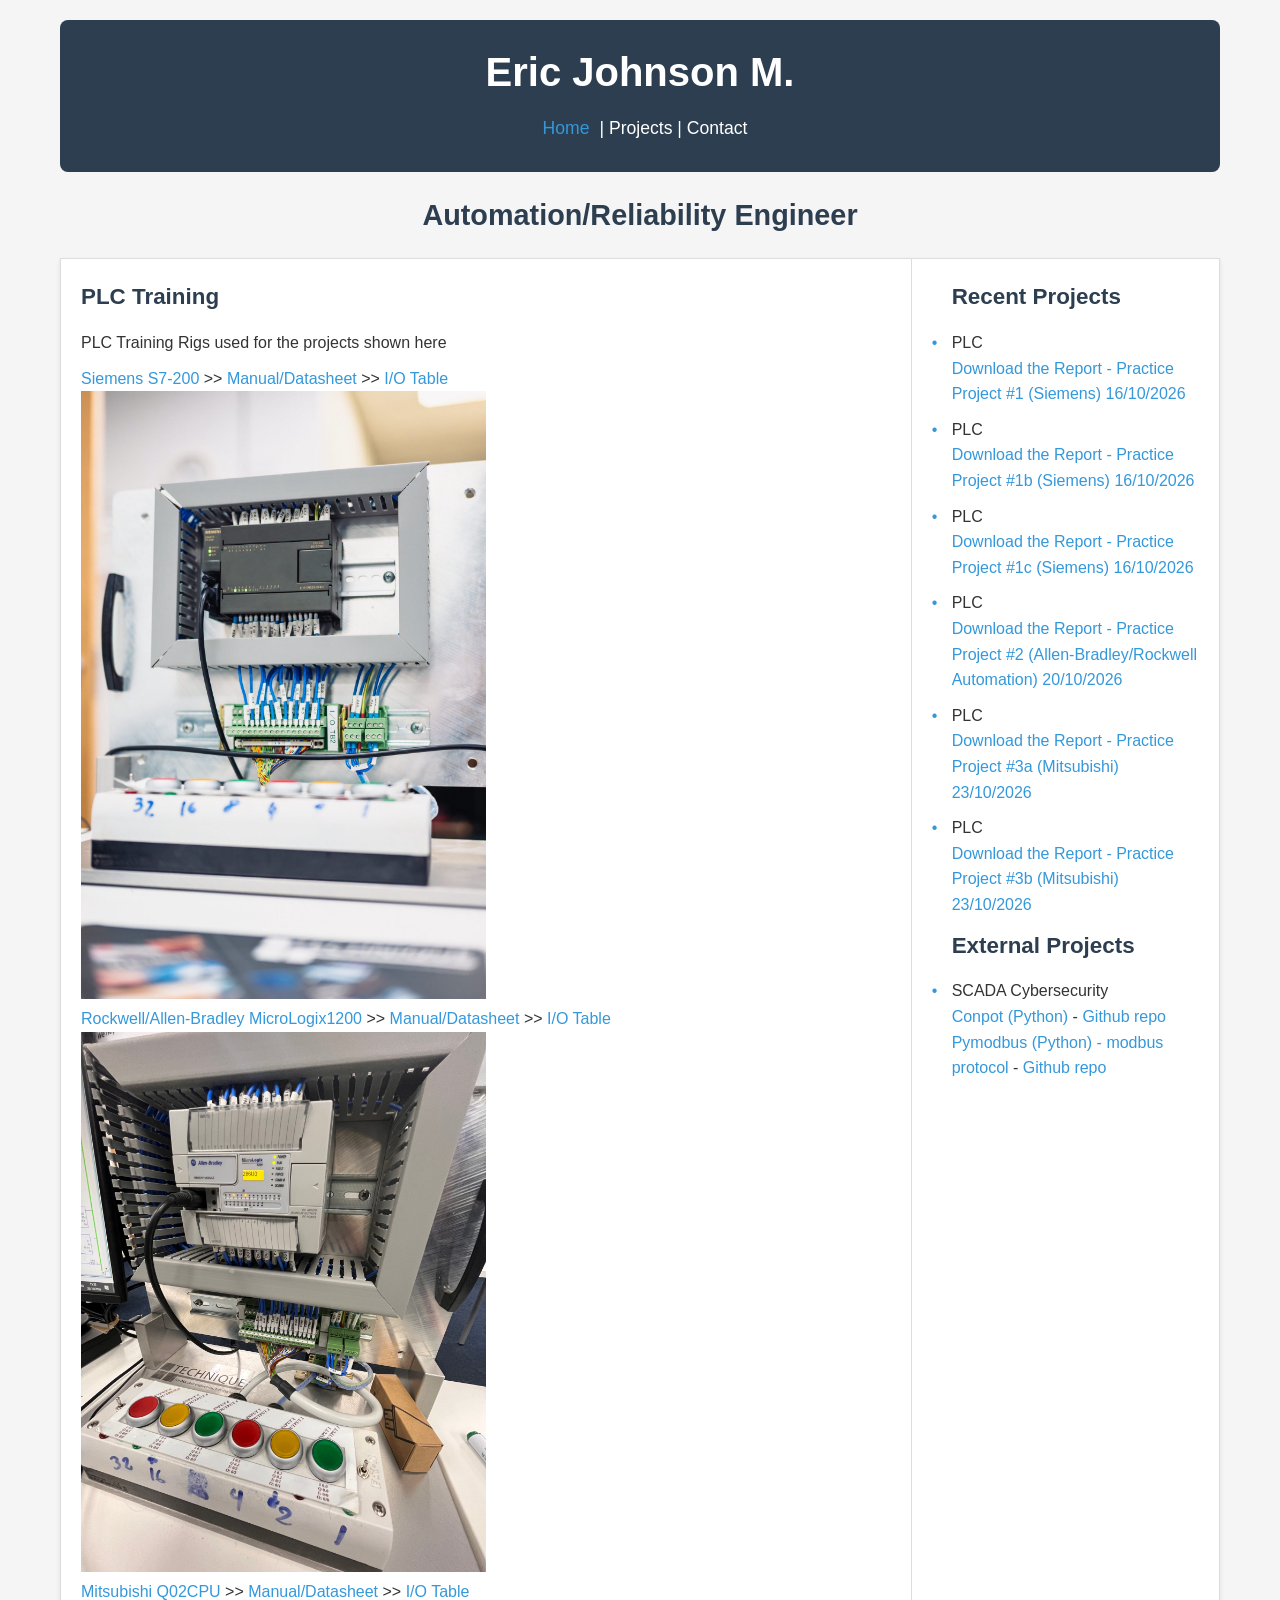
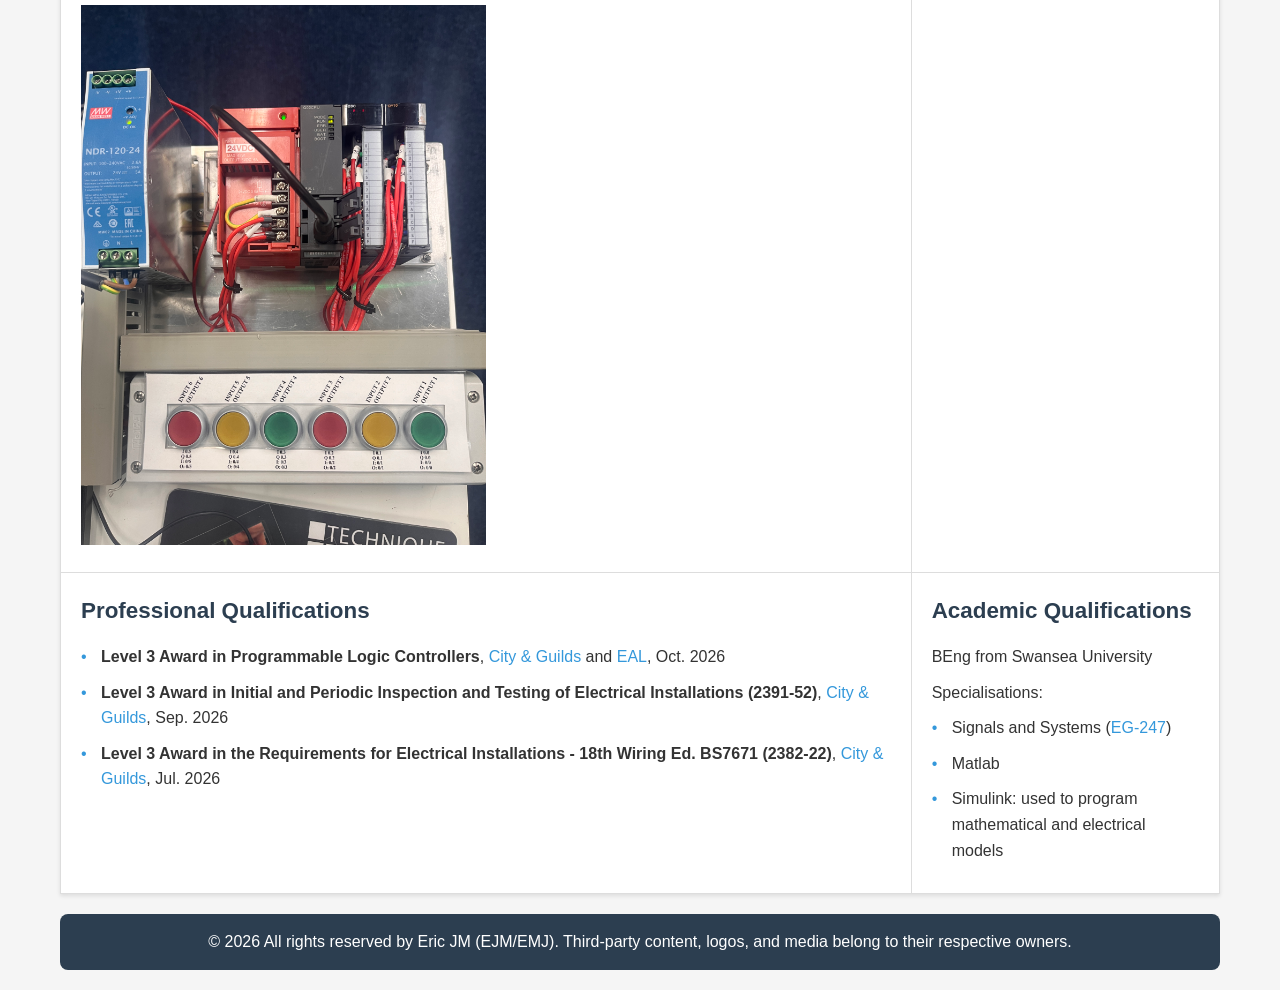
==== index.html @ ef39abb8 "Update index.html" ====
<!DOCTYPE html>
<html>
<head>
    <meta charset="UTF-8">
    <meta name="viewport" content="width=device-width, initial-scale=1.0">
    <title>Portfolio of Eric Johnson M.</title>
    <link rel="stylesheet" href="styles.css">
</head>
<body>
    <header>
        <h1 style="text-align:center;">Eric Johnson M.</h1>
        <p style="text-align:center;"><a href="#">Home</a>| Projects | Contact</p>
	<link rel="icon" type="image/png" href="/favicon-96x96.png" sizes="96x96" />
	<link rel="icon" type="image/svg+xml" href="/favicon.svg" />
	<link rel="shortcut icon" href="/favicon.ico" />
	<link rel="apple-touch-icon" sizes="180x180" href="/apple-touch-icon.png" />
	<meta name="apple-mobile-web-app-title" content="Eric JM" />
	<link rel="manifest" href="/site.webmanifest" />
    </header>
    <h2 style="text-align:center;">Automation/Reliability Engineer</h2>
    <table border="1" width="100%">
        <tr>
            <td>
 		<h3>PLC Training</h3>
		<p>PLC Training Rigs used for the projects shown here</p>
		<a href="\img\plc_S_rig1.jpeg" target="_blank"> Siemens S7-200</a> >><a href="\PLC\datasheets\s7200_system_manual_en-US.pdf" target="_blank"> Manual/Datasheet</a>
		 >><a href="\PLC\training\Mitsubishi\I_O_table_S.pdf" target="_blank"> I/O Table</a>
		<br>
		<a href="\img\plc_S_rig1.jpeg" target="_blank">
    		    <img src="\img\plc_S_rig1.jpeg" alt="PLC testing rig for a Siemens S7-200" style="max-width:50%;height:auto;">
		</a>
		<br>
		<a href="\img\plc_AB_rig2.jpg" target="_blank"> Rockwell/Allen-Bradley MicroLogix1200</a> >><a href="\PLC\datasheets\1762-um001_-en-p.pdf" target="_blank"> Manual/Datasheet</a>
		 >><a href="\PLC\training\Mitsubishi\I_O_table__AB.pdf" target="_blank"> I/O Table</a>
		<br>
		<a href="\img\plc_AB_rig2.jpg" target="_blank">
		    <img src="\img\plc_AB_rig2.jpg" alt="PLC testing rig for an Allen-Bradley PLC" style="max-width:50%;height:auto;">
		</a>
		<br>
		<a href="\img\plc_M_rig3.jpg" target="_blank"> Mitsubishi Q02CPU</a> >><a href="\PLC\datasheets\ib0800084p.pdf" target="_blank"> Manual/Datasheet</a>
		 >><a href="\PLC\training\Mitsubishi\I_O_table_M.pdf" target="_blank"> I/O Table</a>
		<br>
		<a href="\img\plc_M_rig3.jpg" target="_blank">
		    <img src="\img\plc_M_rig3.jpg" alt="PLC testing rig for a Mitsubishi PLC" style="max-width:50%;height:auto;">
		</a>
            </td>
            <td>
		<ul>
                <h3>Recent Projects</h3>
                <li>PLC <br><a href="\PLC\training\SIEMENS_STEP7_MICROWIN\S_report1.pdf" target="_blank">Download the Report - Practice Project #1 (Siemens) 16/10/2026</a></li>
                <li>PLC <br><a href="\PLC\training\SIEMENS_STEP7_MICROWIN\S_report1b.pdf" target="_blank">Download the Report - Practice Project #1b (Siemens) 16/10/2026</a></li>
                <li>PLC <br><a href="\PLC\training\SIEMENS_STEP7_MICROWIN\S_report1c.pdf" target="_blank">Download the Report - Practice Project #1c (Siemens) 16/10/2026</a></li>
                <li>PLC <br><a href="\PLC\training\AllenB_RSLogix500/AB_report1.pdf" target="_blank">Download the Report - Practice Project #2 (Allen-Bradley/Rockwell Automation) 20/10/2026</a></li>
		</a>
                <li>PLC <br><a href="\PLC\training\Mitsubishi\M_report1.pdf" target="_blank">Download the Report - Practice Project #3a (Mitsubishi) 23/10/2026</a></li>
                <li>PLC <br><a href="\PLC\training\Mitsubishi\M_report2.pdf" target="_blank">Download the Report - Practice Project #3b (Mitsubishi) 23/10/2026</a></li>
		</a>
                <h3>External Projects</h3>
                <li>SCADA Cybersecurity<br><a href="http://conpot.org/" target="_blank">Conpot (Python)</a> - <a href="https://github.com/mushorg/conpot" target="_blank">Github repo</a>
                <br><a href="https://pyscada.readthedocs.io/en/main/" target="_blank">Pymodbus (Python) - modbus protocol</a> - <a href="https://github.com/pyscada/" target="_blank">Github repo</a></li>
		</ul>
            </td>
        </tr>
        <tr>
            <td>
                <h3>Professional Qualifications</h3>
                <ul>
                    <li><b>Level 3 Award in Programmable Logic Controllers</b>, <a href="https://www.cityandguilds.com/" target="_blank">City & Guilds</a> and <a href="https://eal.org.uk/qualifications/eal-level-3-award-in-programmable-logic-controllers-plc" target="_blank">EAL</a>, Oct. 2026 </li>
		    <li><b>Level 3 Award in Initial and Periodic Inspection and Testing of Electrical Installations (2391-52)</b>, <a href="https://www.cityandguilds.com/" target="_blank">City & Guilds</a>, Sep. 2026 </li>
		    <li><b>Level 3 Award in the Requirements for Electrical Installations - 18th Wiring Ed. BS7671 (2382-22)</b>, <a href="https://www.cityandguilds.com/" target="_blank">City & Guilds</a>, Jul. 2026 </li>
                </ul>
            </td>
            <td>
                <h3>Academic Qualifications</h3>
                <p>BEng from Swansea University</p>
                <p>Specialisations:</p>
                <ul>
                    <li>Signals and Systems (<a href="https://github.com/cpjobling/EG-247-Resources" target="_blank">EG-247</a>)</li>
                    <li>Matlab</li>
                    <li>Simulink: used to program mathematical and electrical models</li>
                </ul>
            </td>
        </tr>
    </table>
    <footer style="text-align:center;">
        © 2026 All rights reserved by Eric JM (EJM/EMJ). Third-party content, logos, and media belong to their respective owners.
    </footer>
</body>
</html>
---- styles.css ----
/* Reset default margins and paddings */
* {
    margin: 0;
    padding: 0;
    box-sizing: border-box;
}

/* Body styling */
body {
    font-family: 'Arial', sans-serif;
    line-height: 1.6;
    color: #333;
    background-color: #f5f5f5;
    max-width: 1200px;
    margin: 0 auto;
    padding: 20px;
}

/* Header styling */
header {
    background-color: #2c3e50;
    color: white;
    padding: 20px;
    border-radius: 8px;
    margin-bottom: 20px;
}

header h1 {
    font-size: 2.5em;
    margin-bottom: 10px;
}

header p {
    font-size: 1.1em;
}

header p a {
    color: #3498db;
    text-decoration: none;
    margin: 0 10px;
    transition: color 0.3s;
}

header p a:hover {
    color: #2980b9;
}

/* Main heading */
h2 {
    color: #2c3e50;
    margin: 20px 0;
    font-size: 1.8em;
}

/* Table styling */
table {
    width: 100%;
    border-collapse: collapse;
    margin-bottom: 20px;
    background-color: white;
    box-shadow: 0 2px 4px rgba(0,0,0,0.1);
}

table td {
    padding: 20px;
    vertical-align: top;
    border: 1px solid #ddd;
}

h3 {
    color: #2c3e50;
    margin-bottom: 15px;
    font-size: 1.4em;
}

/* List styling */
ul {
    list-style-type: none;
    padding-left: 20px;
}

ul li {
    margin-bottom: 10px;
    position: relative;
}

ul li::before {
    content: '•';
    color: #3498db;
    position: absolute;
    left: -20px;
}

/* Links */
a {
    color: #3498db;
    text-decoration: none;
    transition: color 0.3s;
}

a:hover {
    color: #2980b9;
    text-decoration: underline;
}

/* Paragraph spacing */
p {
    margin-bottom: 10px;
}

/* Footer styling */
footer {
    background-color: #2c3e50;
    color: white;
    padding: 15px;
    border-radius: 8px;
    margin-top: 20px;
}

/* Responsive design */
@media (max-width: 768px) {
    table {
        display: block;
    }
    
    table tr {
        display: block;
        margin-bottom: 20px;
    }
    
    table td {
        display: block;
        border: none;
        border-bottom: 1px solid #ddd;
    }
    
    header h1 {
        font-size: 2em;
    }
    
    h2 {
        font-size: 1.5em;
    }
    
    h3 {
        font-size: 1.2em;
    }

.fit-picture {
  width: 250px;
}

}
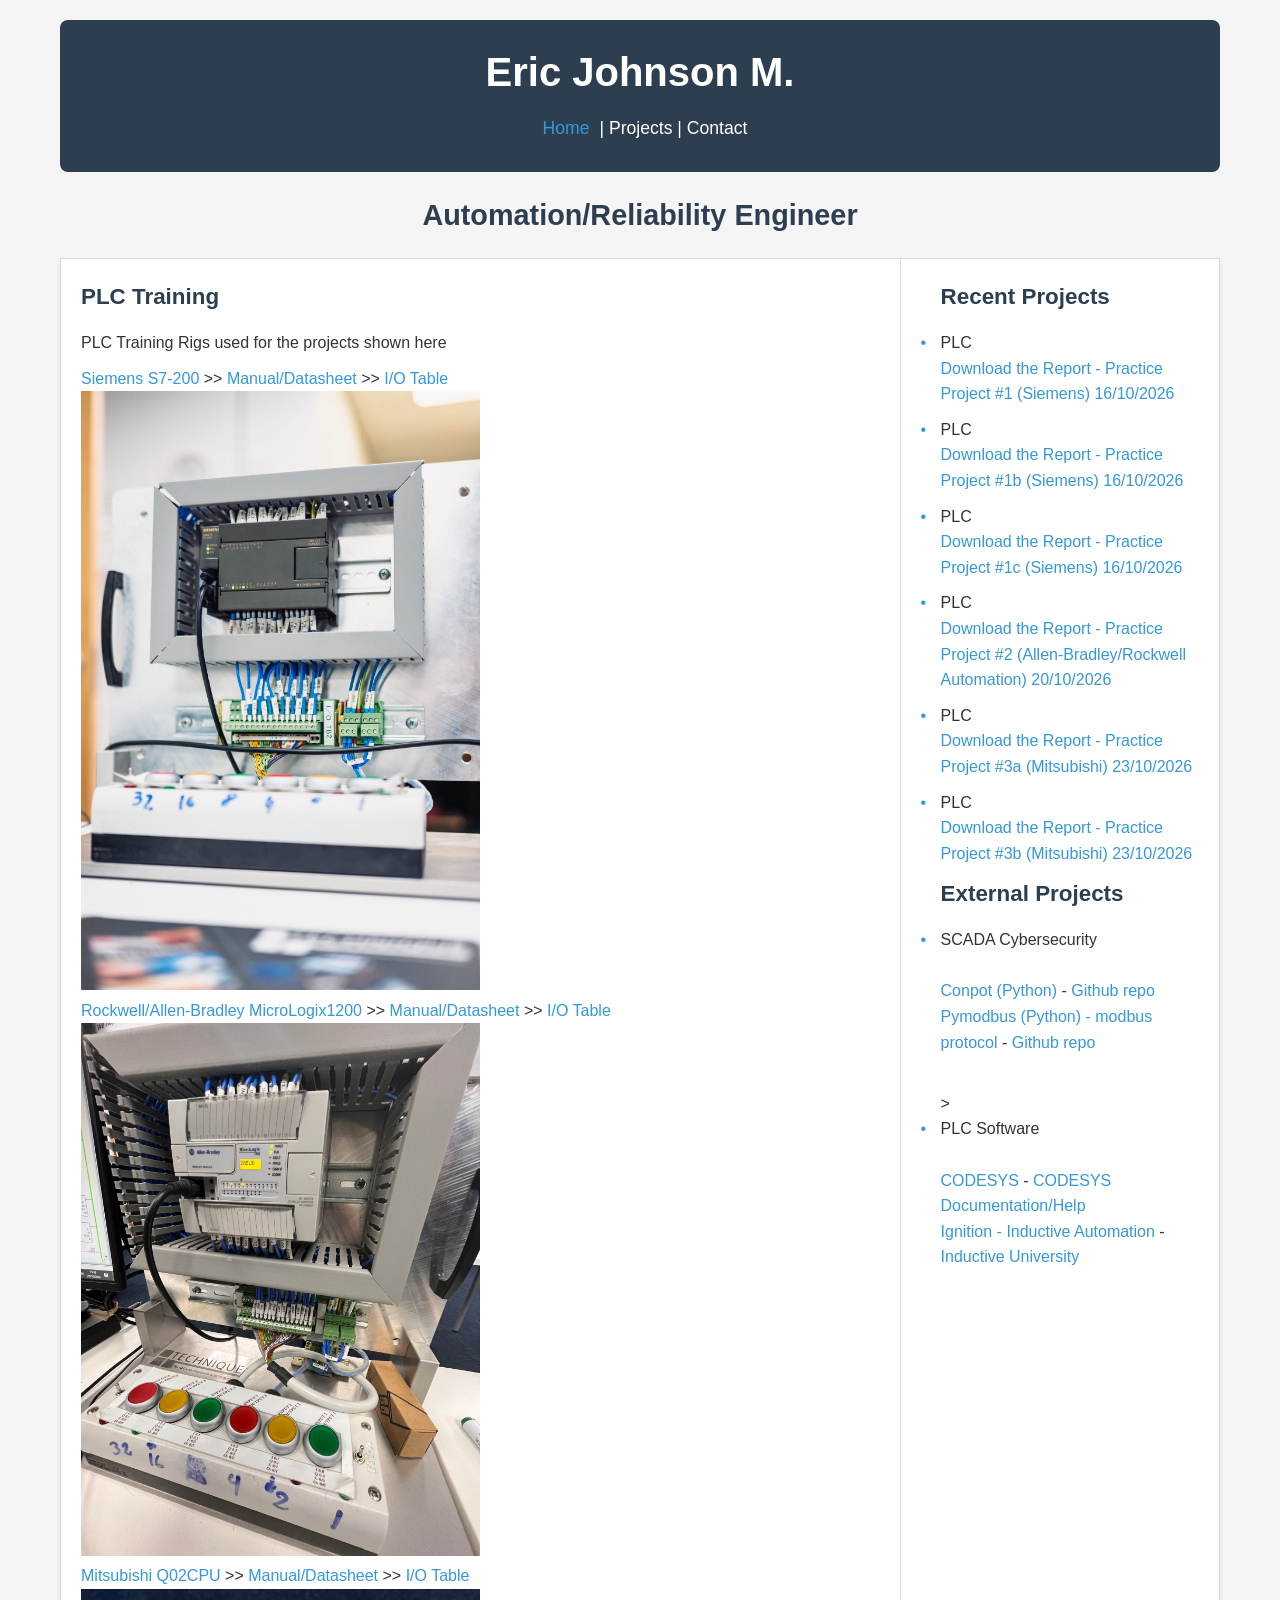
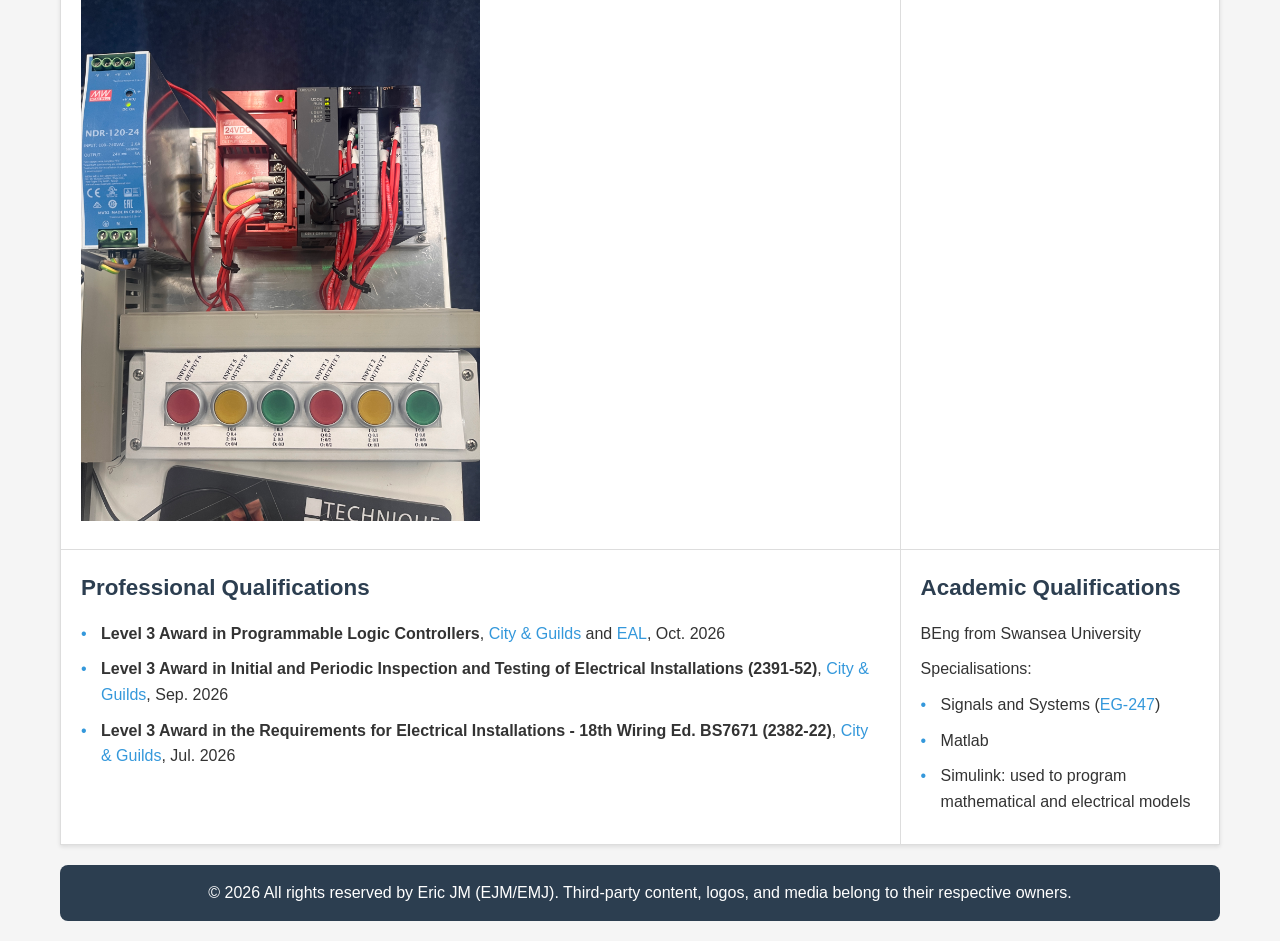
==== commit 0cb03450: "Update index.html" ====
--- a/index.html
+++ b/index.html
@@ -24,14 +24,14 @@
  		<h3>PLC Training</h3>
 		<p>PLC Training Rigs used for the projects shown here</p>
 		<a href="\img\plc_S_rig1.jpeg" target="_blank"> Siemens S7-200</a> >><a href="\PLC\datasheets\s7200_system_manual_en-US.pdf" target="_blank"> Manual/Datasheet</a>
-		 >><a href="\PLC\training\Mitsubishi\I_O_table_S.pdf" target="_blank"> I/O Table</a>
+		 >><a href="/PLC/training/SIEMENS_STEP7_MICROWIN/I_O_table_S.pdf" target="_blank"> I/O Table</a>
 		<br>
 		<a href="\img\plc_S_rig1.jpeg" target="_blank">
     		    <img src="\img\plc_S_rig1.jpeg" alt="PLC testing rig for a Siemens S7-200" style="max-width:50%;height:auto;">
 		</a>
 		<br>
 		<a href="\img\plc_AB_rig2.jpg" target="_blank"> Rockwell/Allen-Bradley MicroLogix1200</a> >><a href="\PLC\datasheets\1762-um001_-en-p.pdf" target="_blank"> Manual/Datasheet</a>
-		 >><a href="\PLC\training\Mitsubishi\I_O_table__AB.pdf" target="_blank"> I/O Table</a>
+		 >><a href="PLC/training/AllenB_RSLogix500/I_O_table__AB.pdf" target="_blank"> I/O Table</a>
 		<br>
 		<a href="\img\plc_AB_rig2.jpg" target="_blank">
 		    <img src="\img\plc_AB_rig2.jpg" alt="PLC testing rig for an Allen-Bradley PLC" style="max-width:50%;height:auto;">
@@ -56,8 +56,11 @@
                 <li>PLC <br><a href="\PLC\training\Mitsubishi\M_report2.pdf" target="_blank">Download the Report - Practice Project #3b (Mitsubishi) 23/10/2026</a></li>
 		</a>
                 <h3>External Projects</h3>
-                <li>SCADA Cybersecurity<br><a href="http://conpot.org/" target="_blank">Conpot (Python)</a> - <a href="https://github.com/mushorg/conpot" target="_blank">Github repo</a>
+                <li>SCADA Cybersecurity<br><br><a href="http://conpot.org/" target="_blank">Conpot (Python)</a> - <a href="https://github.com/mushorg/conpot" target="_blank">Github repo</a>
                 <br><a href="https://pyscada.readthedocs.io/en/main/" target="_blank">Pymodbus (Python) - modbus protocol</a> - <a href="https://github.com/pyscada/" target="_blank">Github repo</a></li>
+                <br>>
+                <li>PLC Software<br><br><a href="https://www.codesys.com/" target="_blank">CODESYS</a> - <a href="https://www.helpme-codesys.com/" target="_blank">CODESYS Documentation/Help</a>
+                <br><a href="https://inductiveautomation.com/" target="_blank">Ignition - Inductive Automation</a> - <a href="https://inductiveuniversity.com/courses/ignition/ignition-overview/8.3" target="_blank">Inductive University</a></li>
 		</ul>
             </td>
         </tr>
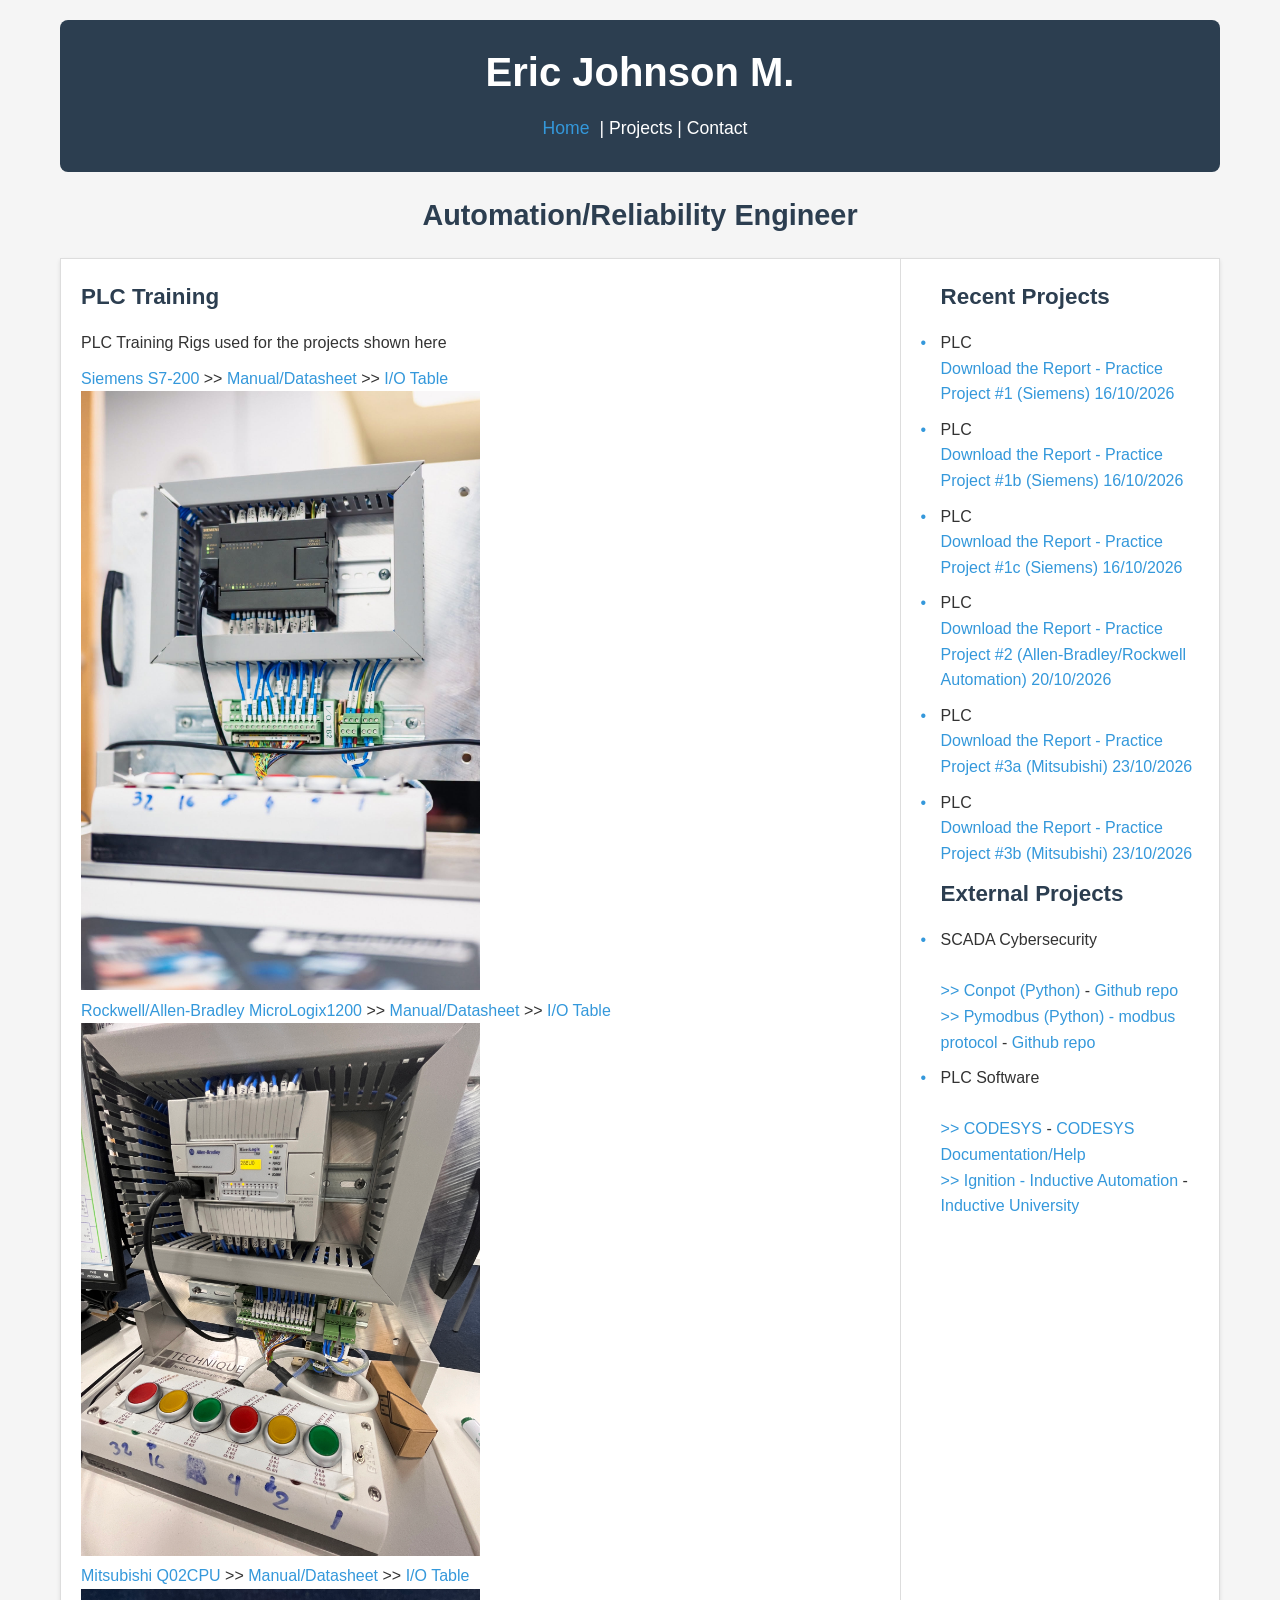
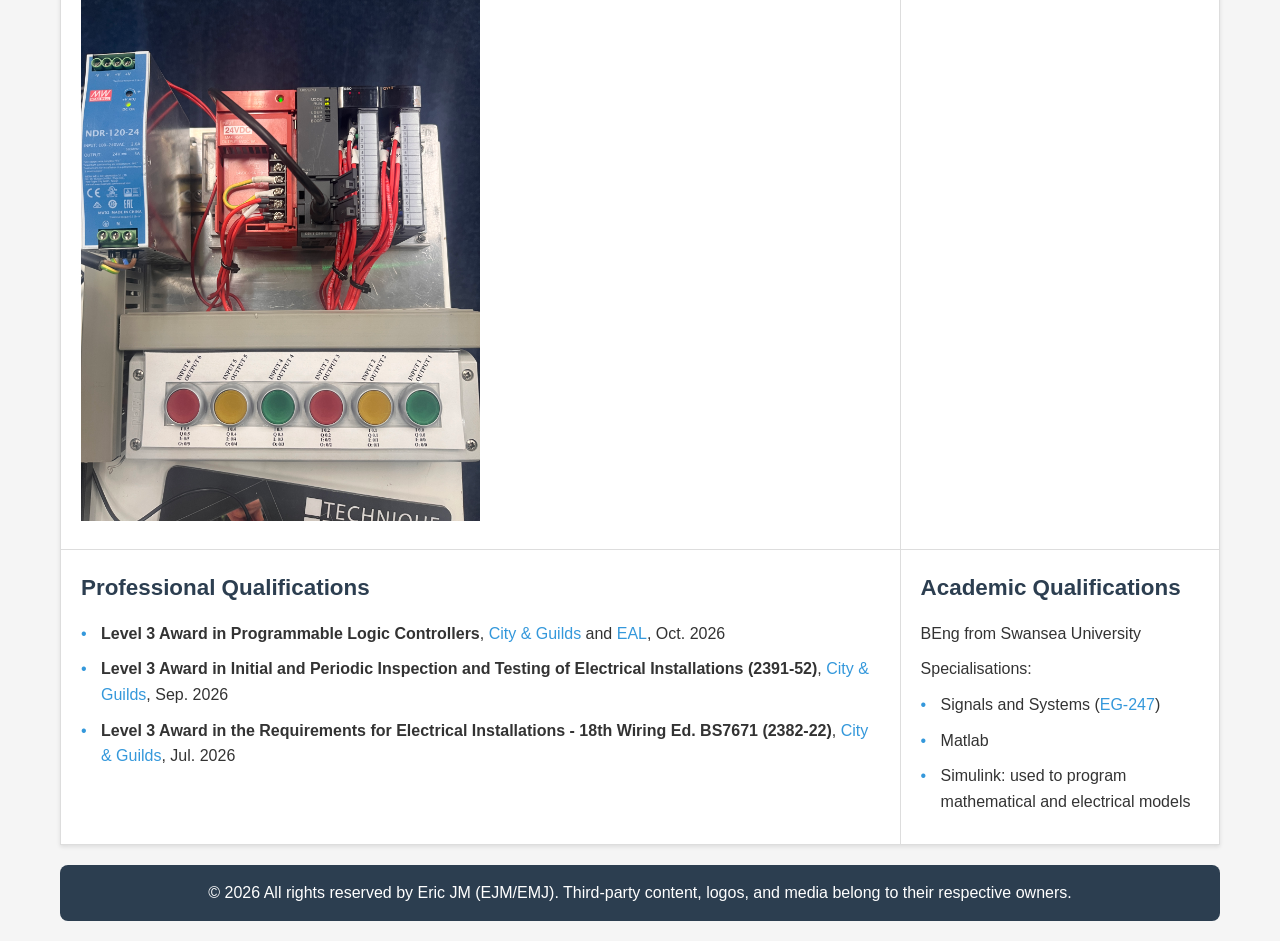
==== commit 59b1b31c: "Update index.html" ====
--- a/index.html
+++ b/index.html
@@ -56,11 +56,10 @@
                 <li>PLC <br><a href="\PLC\training\Mitsubishi\M_report2.pdf" target="_blank">Download the Report - Practice Project #3b (Mitsubishi) 23/10/2026</a></li>
 		</a>
                 <h3>External Projects</h3>
-                <li>SCADA Cybersecurity<br><br><a href="http://conpot.org/" target="_blank">Conpot (Python)</a> - <a href="https://github.com/mushorg/conpot" target="_blank">Github repo</a>
-                <br><a href="https://pyscada.readthedocs.io/en/main/" target="_blank">Pymodbus (Python) - modbus protocol</a> - <a href="https://github.com/pyscada/" target="_blank">Github repo</a></li>
-                <br>>
-                <li>PLC Software<br><br><a href="https://www.codesys.com/" target="_blank">CODESYS</a> - <a href="https://www.helpme-codesys.com/" target="_blank">CODESYS Documentation/Help</a>
-                <br><a href="https://inductiveautomation.com/" target="_blank">Ignition - Inductive Automation</a> - <a href="https://inductiveuniversity.com/courses/ignition/ignition-overview/8.3" target="_blank">Inductive University</a></li>
+                <li>SCADA Cybersecurity<br><br><a href="http://conpot.org/" target="_blank">>> Conpot (Python)</a> - <a href="https://github.com/mushorg/conpot" target="_blank">Github repo</a>
+                <br><a href="https://pyscada.readthedocs.io/en/main/" target="_blank">>> Pymodbus (Python) - modbus protocol</a> - <a href="https://github.com/pyscada/" target="_blank">Github repo</a></li>
+                <li>PLC Software<br><br><a href="https://www.codesys.com/" target="_blank">>> CODESYS</a> - <a href="https://www.helpme-codesys.com/" target="_blank">CODESYS Documentation/Help</a>
+                <br><a href="https://inductiveautomation.com/" target="_blank">>> Ignition - Inductive Automation</a> - <a href="https://inductiveuniversity.com/courses/ignition/ignition-overview/8.3" target="_blank">Inductive University</a></li>
 		</ul>
             </td>
         </tr>
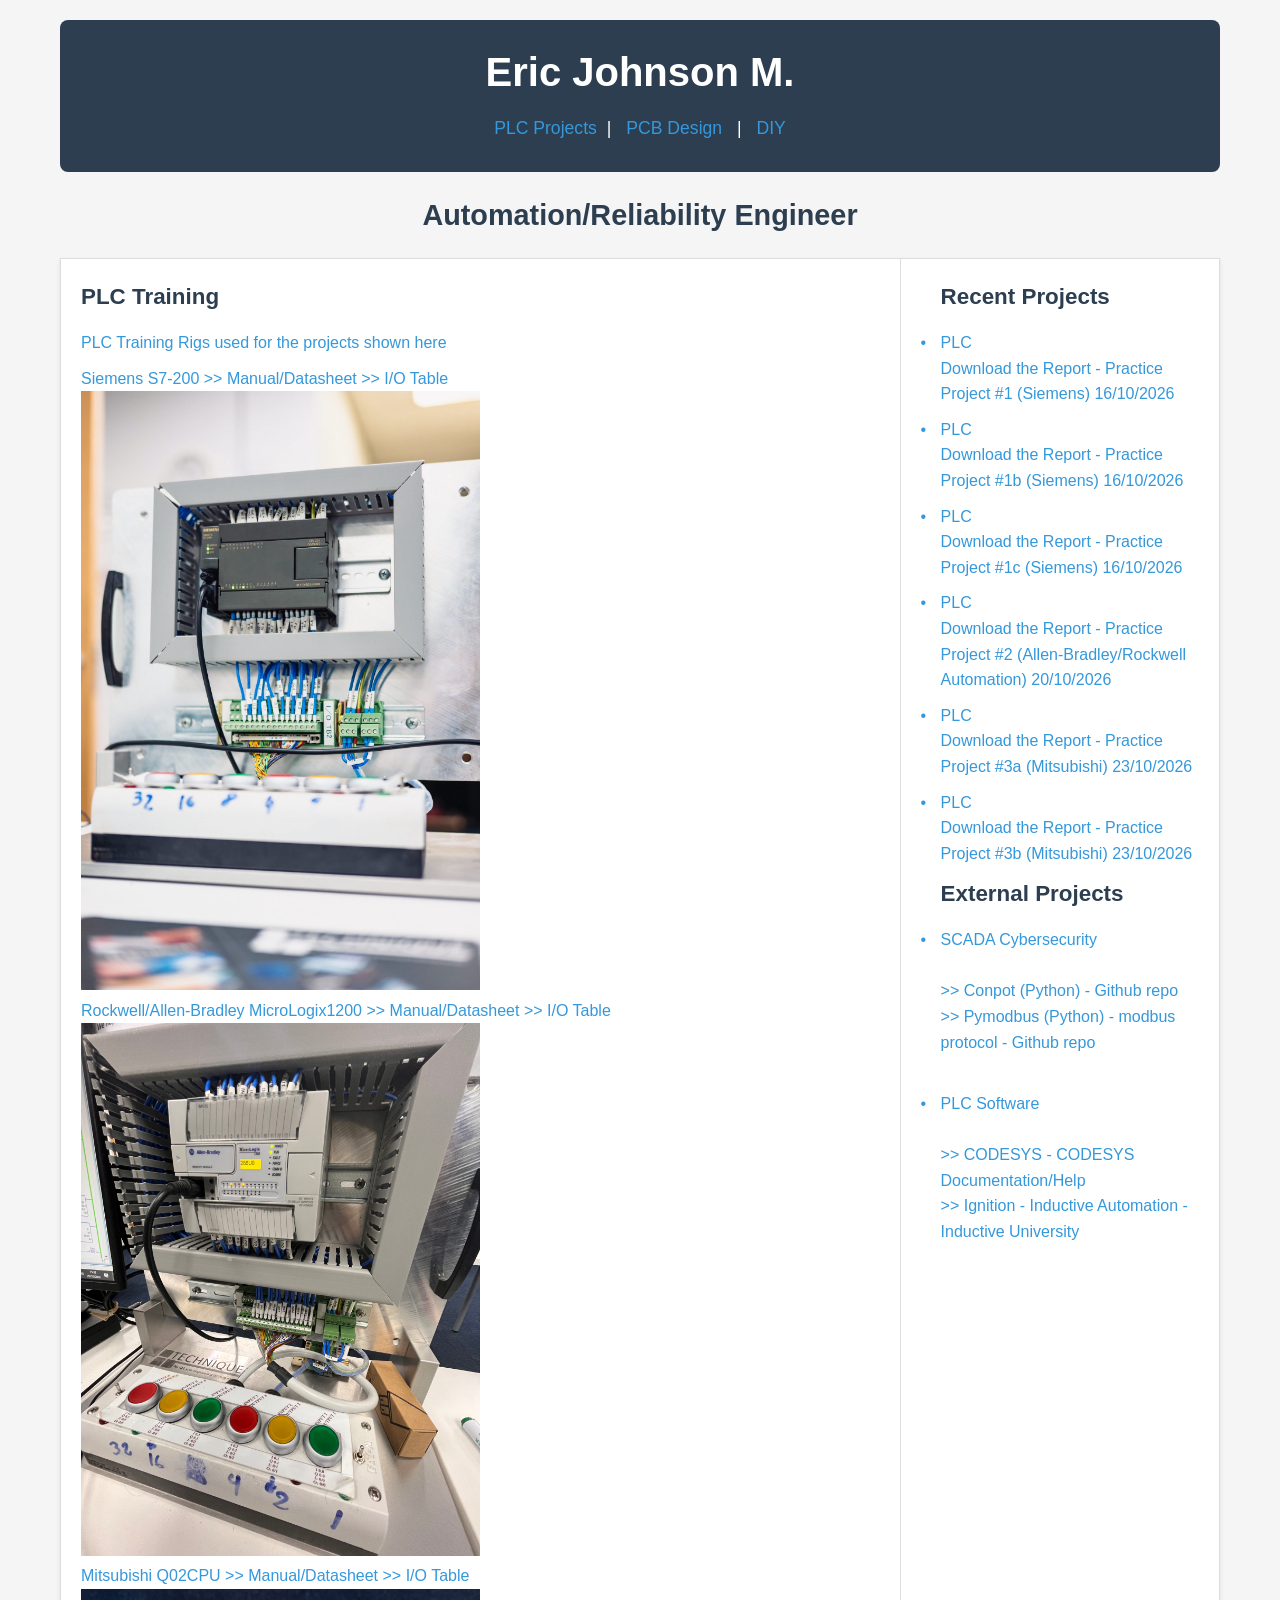
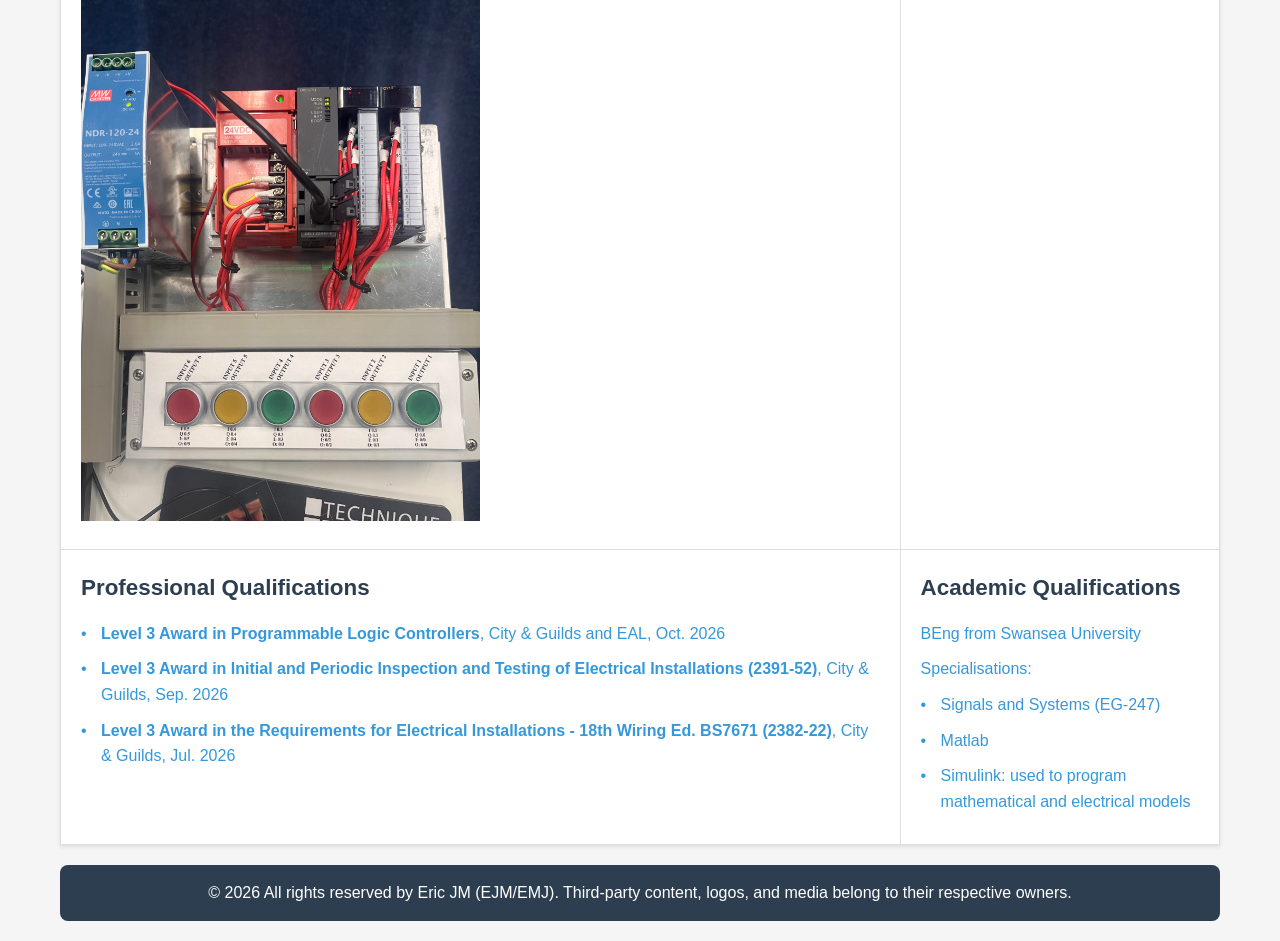
==== commit 28a2e9a8: "16" ====
--- a/index.html
+++ b/index.html
@@ -9,7 +9,7 @@
 <body>
     <header>
         <h1 style="text-align:center;">Eric Johnson M.</h1>
-        <p style="text-align:center;"><a href="#">Home</a>| Projects | Contact</p>
+        <p style="text-align:center;"><a href="#">PLC Projects</a>| <a href="/pcb.html">PCB Design</a> | <a href="/diy.html">DIY</p>
 	<link rel="icon" type="image/png" href="/favicon-96x96.png" sizes="96x96" />
 	<link rel="icon" type="image/svg+xml" href="/favicon.svg" />
 	<link rel="shortcut icon" href="/favicon.ico" />
@@ -57,7 +57,7 @@
 		</a>
                 <h3>External Projects</h3>
                 <li>SCADA Cybersecurity<br><br><a href="http://conpot.org/" target="_blank">>> Conpot (Python)</a> - <a href="https://github.com/mushorg/conpot" target="_blank">Github repo</a>
-                <br><a href="https://pyscada.readthedocs.io/en/main/" target="_blank">>> Pymodbus (Python) - modbus protocol</a> - <a href="https://github.com/pyscada/" target="_blank">Github repo</a></li>
+                <br><a href="https://pyscada.readthedocs.io/en/main/" target="_blank">>> Pymodbus (Python) - modbus protocol</a> - <a href="https://github.com/pyscada/" target="_blank">Github repo</a></li><br>
                 <li>PLC Software<br><br><a href="https://www.codesys.com/" target="_blank">>> CODESYS</a> - <a href="https://www.helpme-codesys.com/" target="_blank">CODESYS Documentation/Help</a>
                 <br><a href="https://inductiveautomation.com/" target="_blank">>> Ignition - Inductive Automation</a> - <a href="https://inductiveuniversity.com/courses/ignition/ignition-overview/8.3" target="_blank">Inductive University</a></li>
 		</ul>
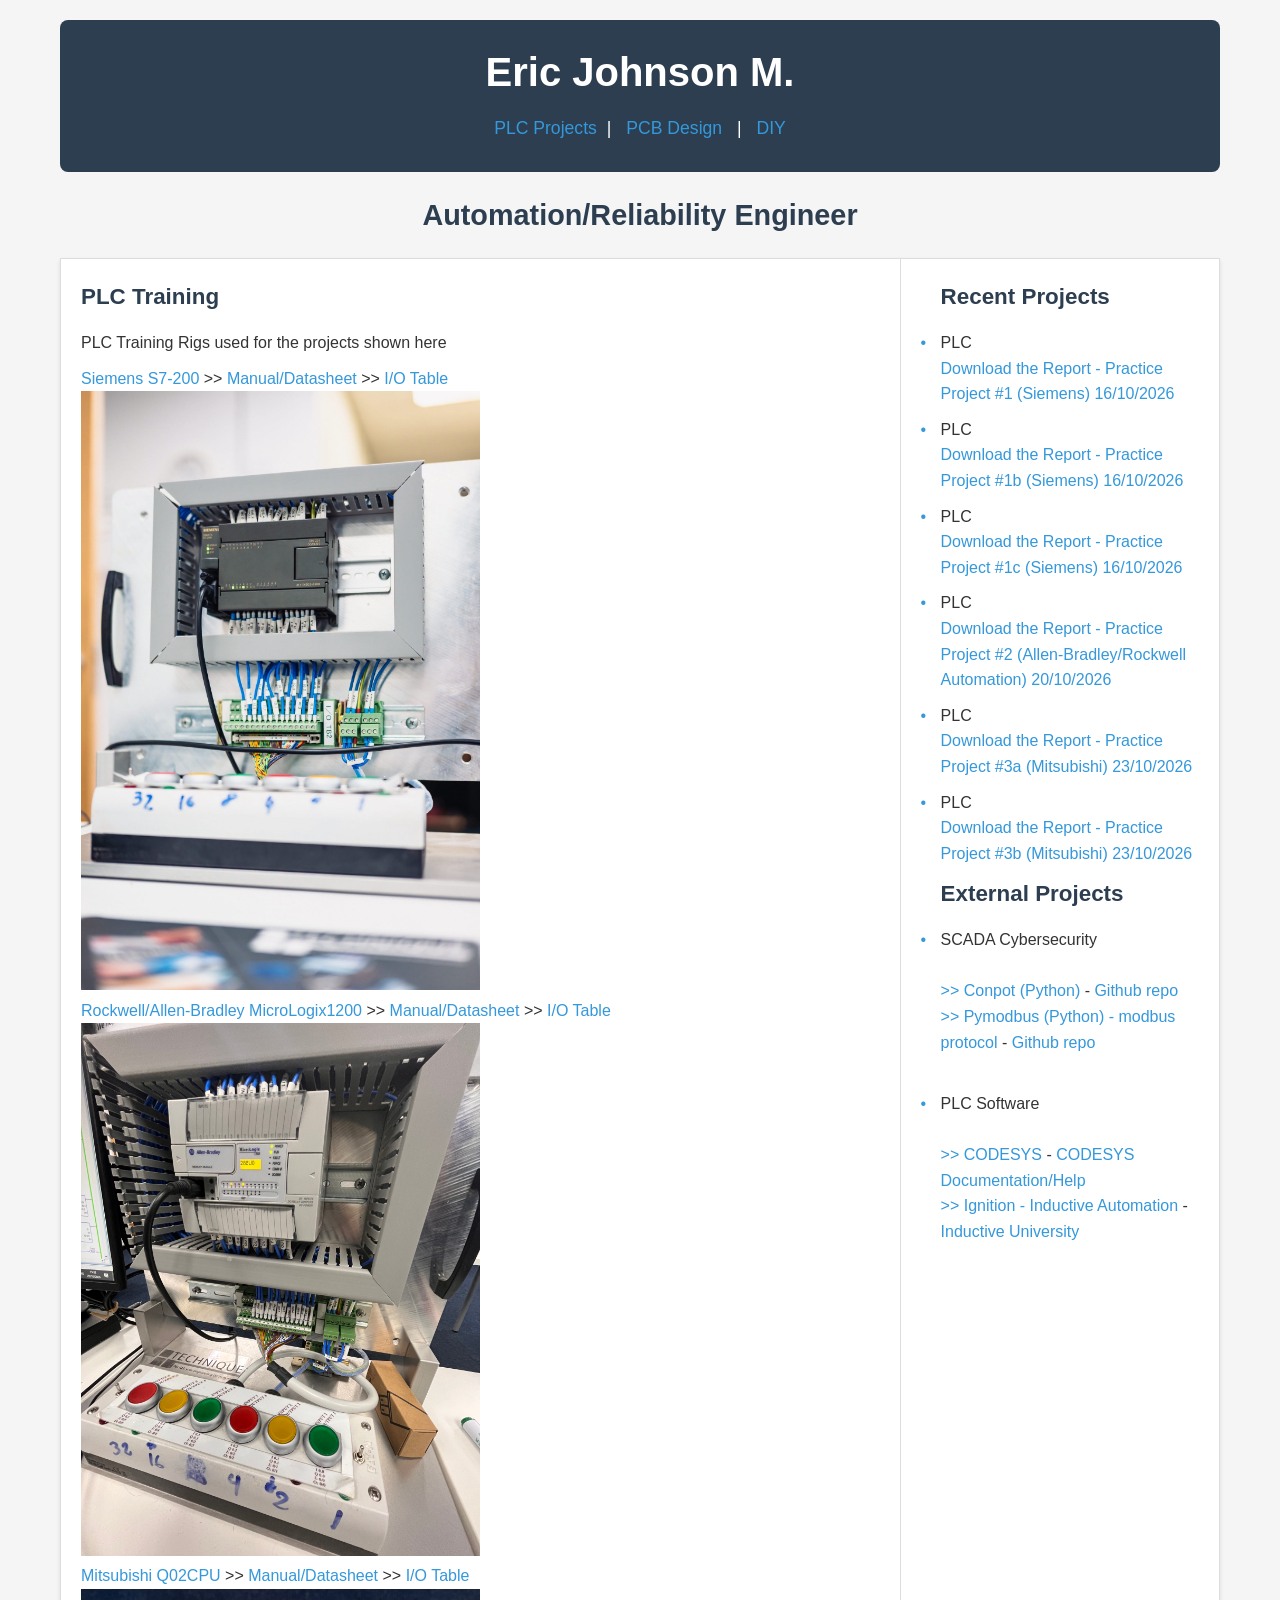
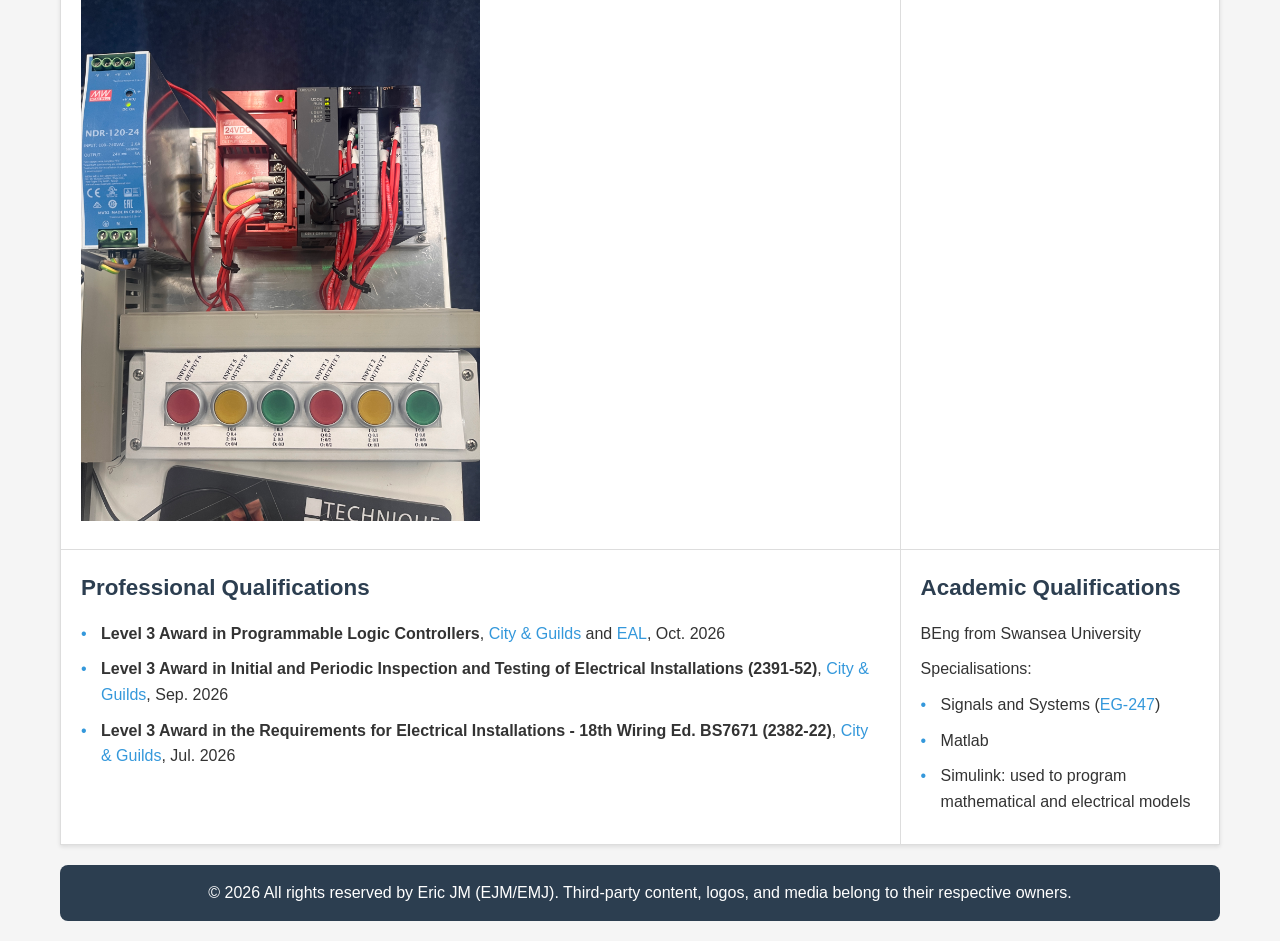
==== commit dec14e77: "17" ====
--- a/index.html
+++ b/index.html
@@ -9,7 +9,7 @@
 <body>
     <header>
         <h1 style="text-align:center;">Eric Johnson M.</h1>
-        <p style="text-align:center;"><a href="#">PLC Projects</a>| <a href="/pcb.html">PCB Design</a> | <a href="/diy.html">DIY</p>
+        <p style="text-align:center;"><a href="#">PLC Projects</a>| <a href="/pcb.html">PCB Design</a> | <a href="/diy.html">DIY</a></p>
 	<link rel="icon" type="image/png" href="/favicon-96x96.png" sizes="96x96" />
 	<link rel="icon" type="image/svg+xml" href="/favicon.svg" />
 	<link rel="shortcut icon" href="/favicon.ico" />
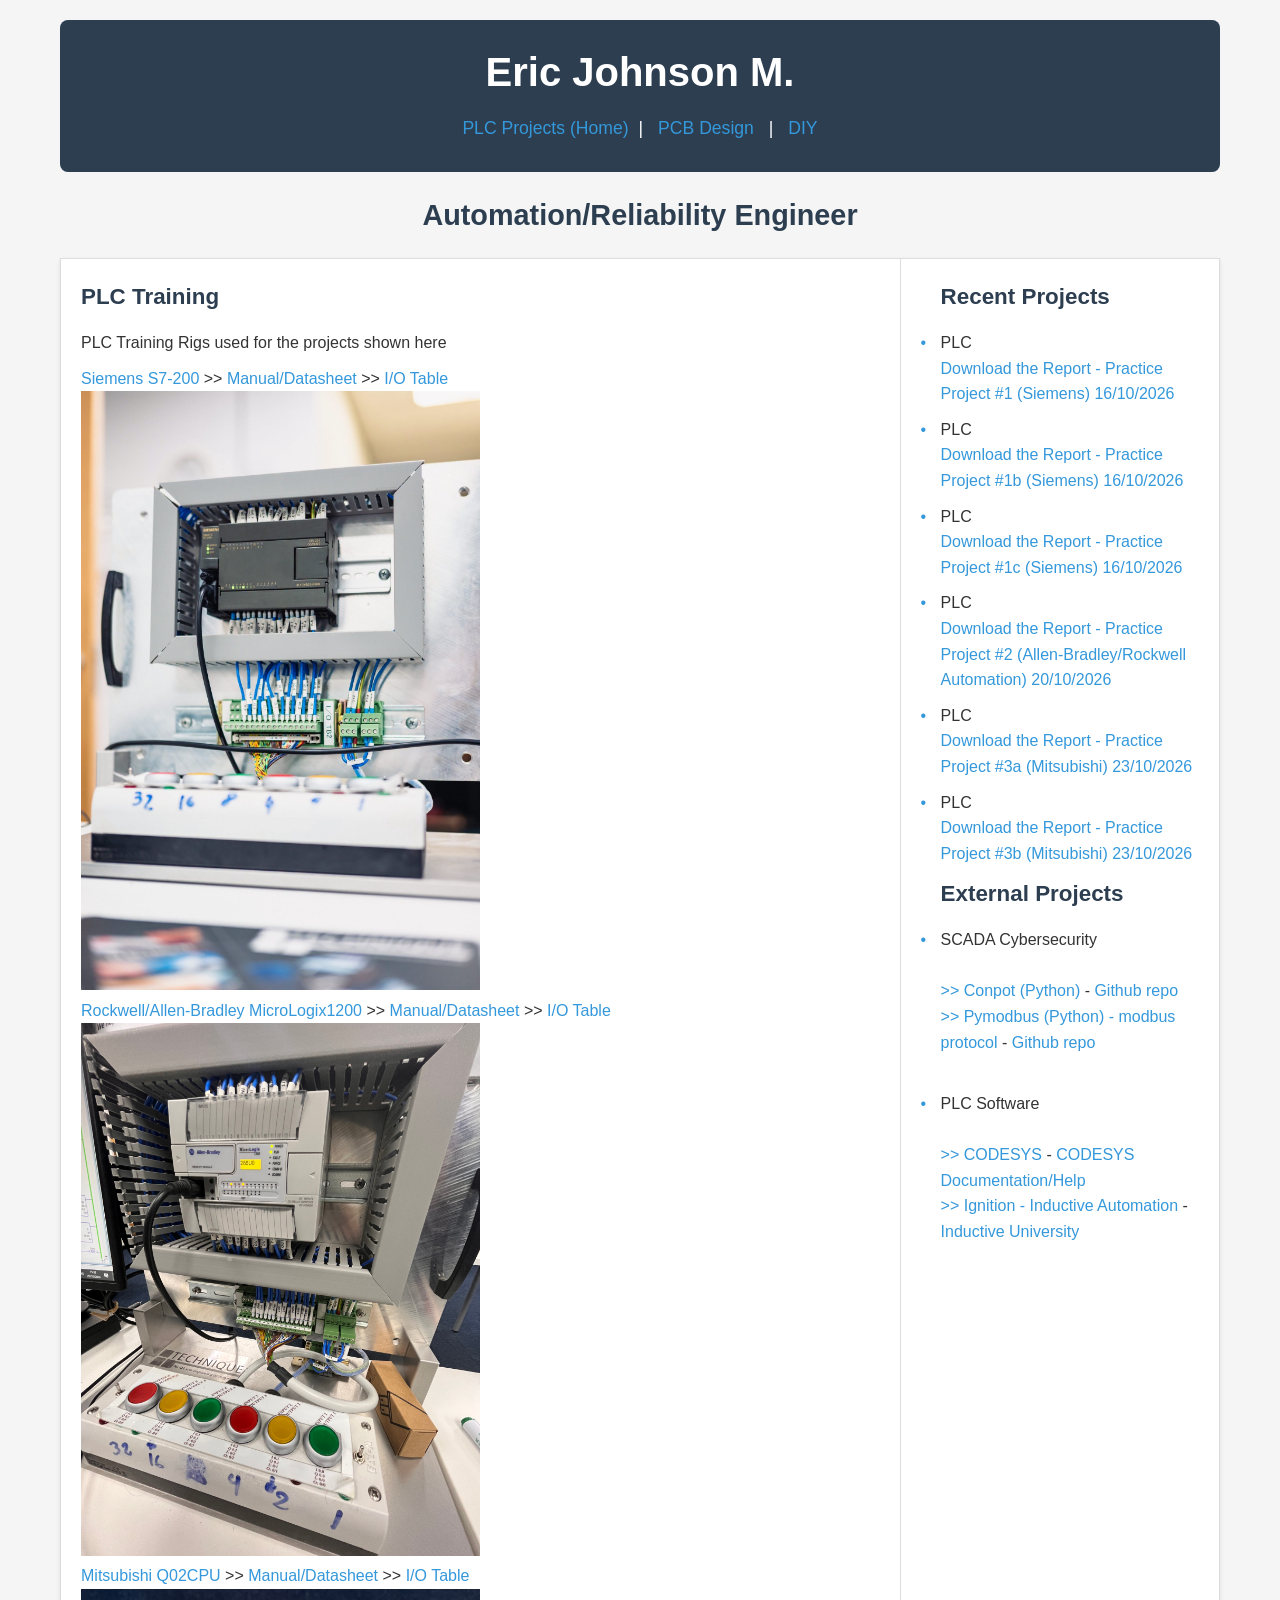
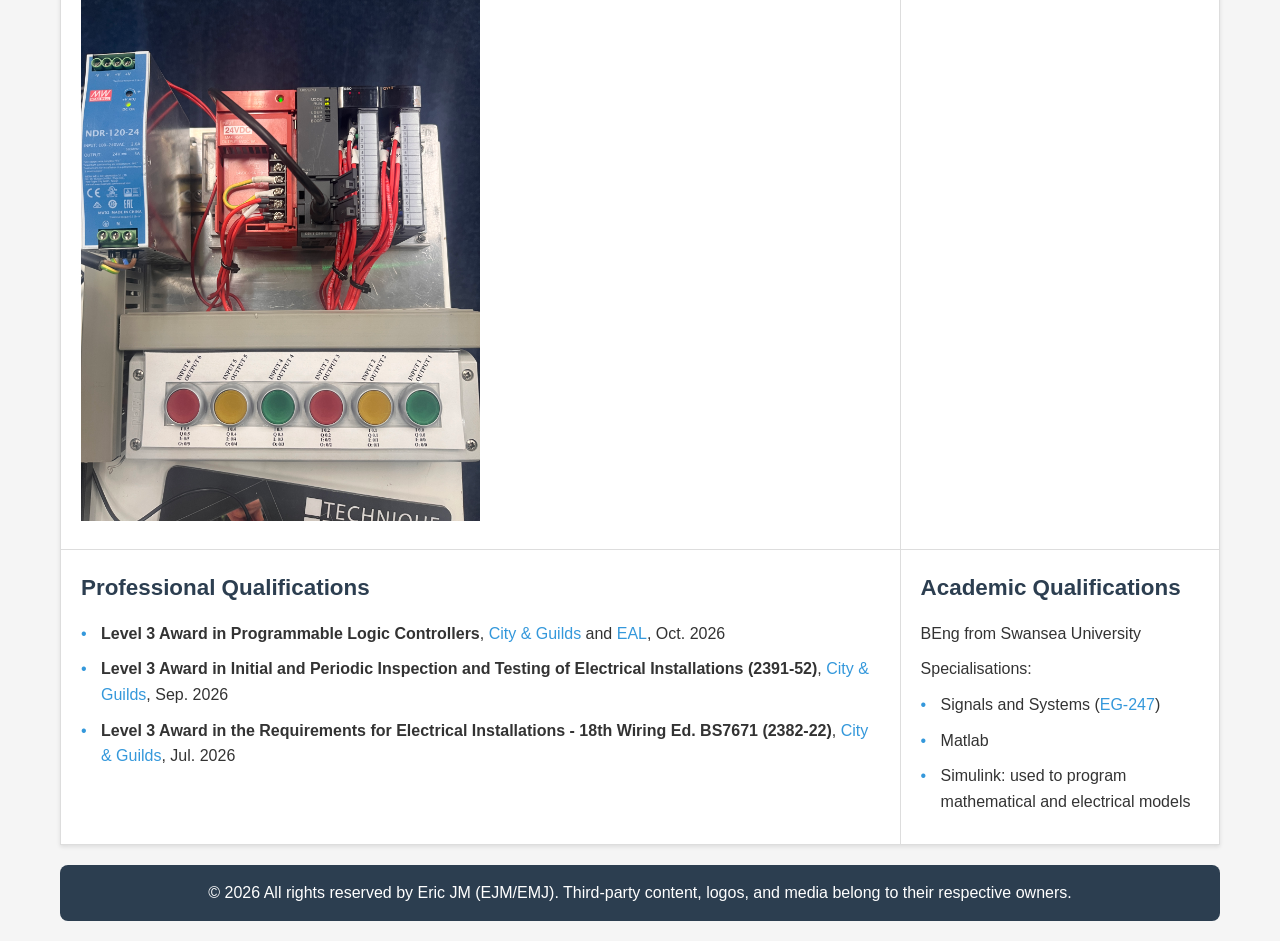
==== commit 54e35db7: "18" ====
--- a/index.html
+++ b/index.html
@@ -9,7 +9,7 @@
 <body>
     <header>
         <h1 style="text-align:center;">Eric Johnson M.</h1>
-        <p style="text-align:center;"><a href="#">PLC Projects</a>| <a href="/pcb.html">PCB Design</a> | <a href="/diy.html">DIY</a></p>
+        <p style="text-align:center;"><a href="#">PLC Projects (Home)</a>| <a href="/pcb.html">PCB Design</a> | <a href="/diy.html">DIY</a></p>
 	<link rel="icon" type="image/png" href="/favicon-96x96.png" sizes="96x96" />
 	<link rel="icon" type="image/svg+xml" href="/favicon.svg" />
 	<link rel="shortcut icon" href="/favicon.ico" />
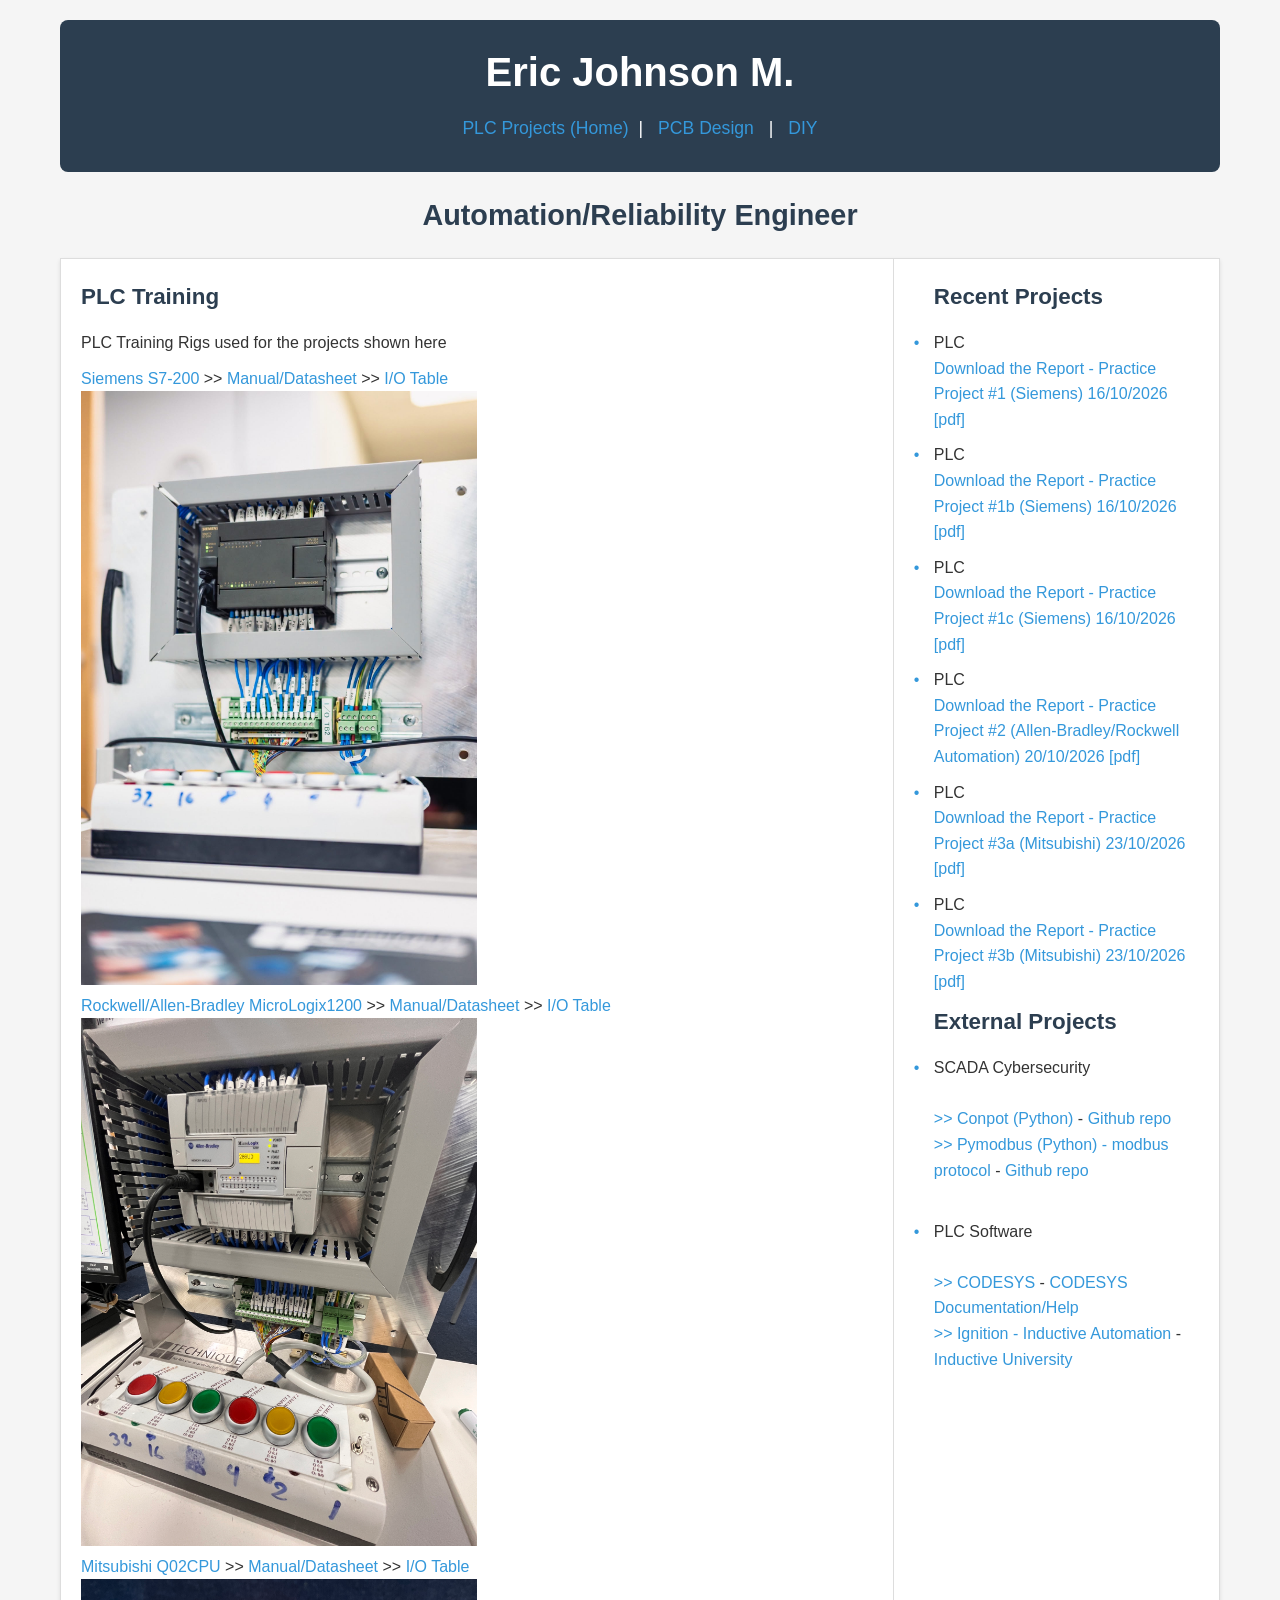
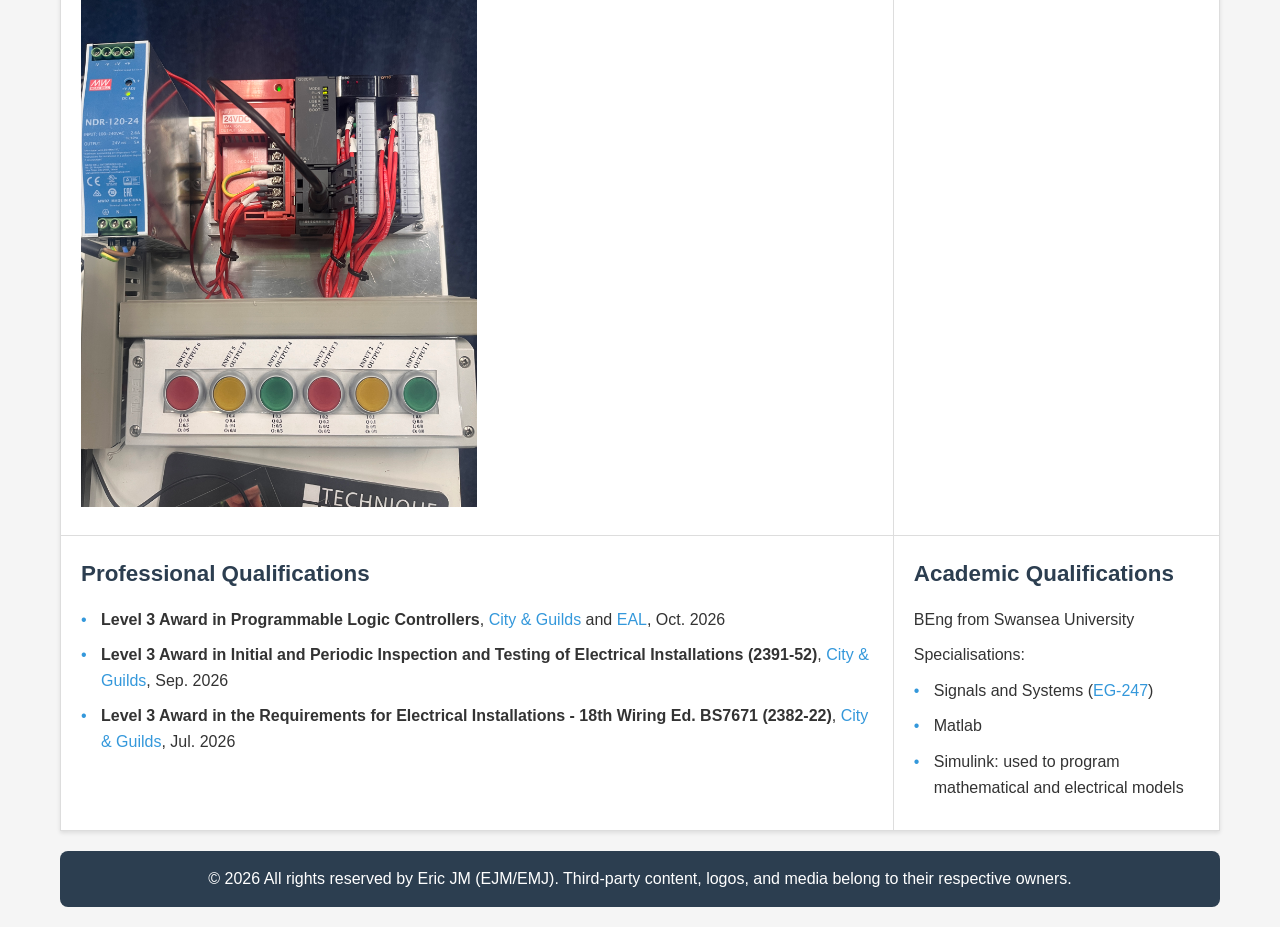
==== commit b9e9fe4f: "21" ====
--- a/index.html
+++ b/index.html
@@ -47,13 +47,13 @@
             <td>
 		<ul>
                 <h3>Recent Projects</h3>
-                <li>PLC <br><a href="\PLC\training\SIEMENS_STEP7_MICROWIN\S_report1.pdf" target="_blank">Download the Report - Practice Project #1 (Siemens) 16/10/2026</a></li>
-                <li>PLC <br><a href="\PLC\training\SIEMENS_STEP7_MICROWIN\S_report1b.pdf" target="_blank">Download the Report - Practice Project #1b (Siemens) 16/10/2026</a></li>
-                <li>PLC <br><a href="\PLC\training\SIEMENS_STEP7_MICROWIN\S_report1c.pdf" target="_blank">Download the Report - Practice Project #1c (Siemens) 16/10/2026</a></li>
-                <li>PLC <br><a href="\PLC\training\AllenB_RSLogix500/AB_report1.pdf" target="_blank">Download the Report - Practice Project #2 (Allen-Bradley/Rockwell Automation) 20/10/2026</a></li>
+                <li>PLC <br><a href="\PLC\training\SIEMENS_STEP7_MICROWIN\S_report1.pdf" target="_blank">Download the Report - Practice Project #1 (Siemens) 16/10/2026 [pdf]</a></li>
+                <li>PLC <br><a href="\PLC\training\SIEMENS_STEP7_MICROWIN\S_report1b.pdf" target="_blank">Download the Report - Practice Project #1b (Siemens) 16/10/2026 [pdf]</a></li>
+                <li>PLC <br><a href="\PLC\training\SIEMENS_STEP7_MICROWIN\S_report1c.pdf" target="_blank">Download the Report - Practice Project #1c (Siemens) 16/10/2026 [pdf]</a></li>
+                <li>PLC <br><a href="\PLC\training\AllenB_RSLogix500/AB_report1.pdf" target="_blank">Download the Report - Practice Project #2 (Allen-Bradley/Rockwell Automation) 20/10/2026 [pdf]</a></li>
 		</a>
-                <li>PLC <br><a href="\PLC\training\Mitsubishi\M_report1.pdf" target="_blank">Download the Report - Practice Project #3a (Mitsubishi) 23/10/2026</a></li>
-                <li>PLC <br><a href="\PLC\training\Mitsubishi\M_report2.pdf" target="_blank">Download the Report - Practice Project #3b (Mitsubishi) 23/10/2026</a></li>
+                <li>PLC <br><a href="\PLC\training\Mitsubishi\M_report1.pdf" target="_blank">Download the Report - Practice Project #3a (Mitsubishi) 23/10/2026 [pdf]</a></li>
+                <li>PLC <br><a href="\PLC\training\Mitsubishi\M_report2.pdf" target="_blank">Download the Report - Practice Project #3b (Mitsubishi) 23/10/2026 [pdf]</a></li>
 		</a>
                 <h3>External Projects</h3>
                 <li>SCADA Cybersecurity<br><br><a href="http://conpot.org/" target="_blank">>> Conpot (Python)</a> - <a href="https://github.com/mushorg/conpot" target="_blank">Github repo</a>
